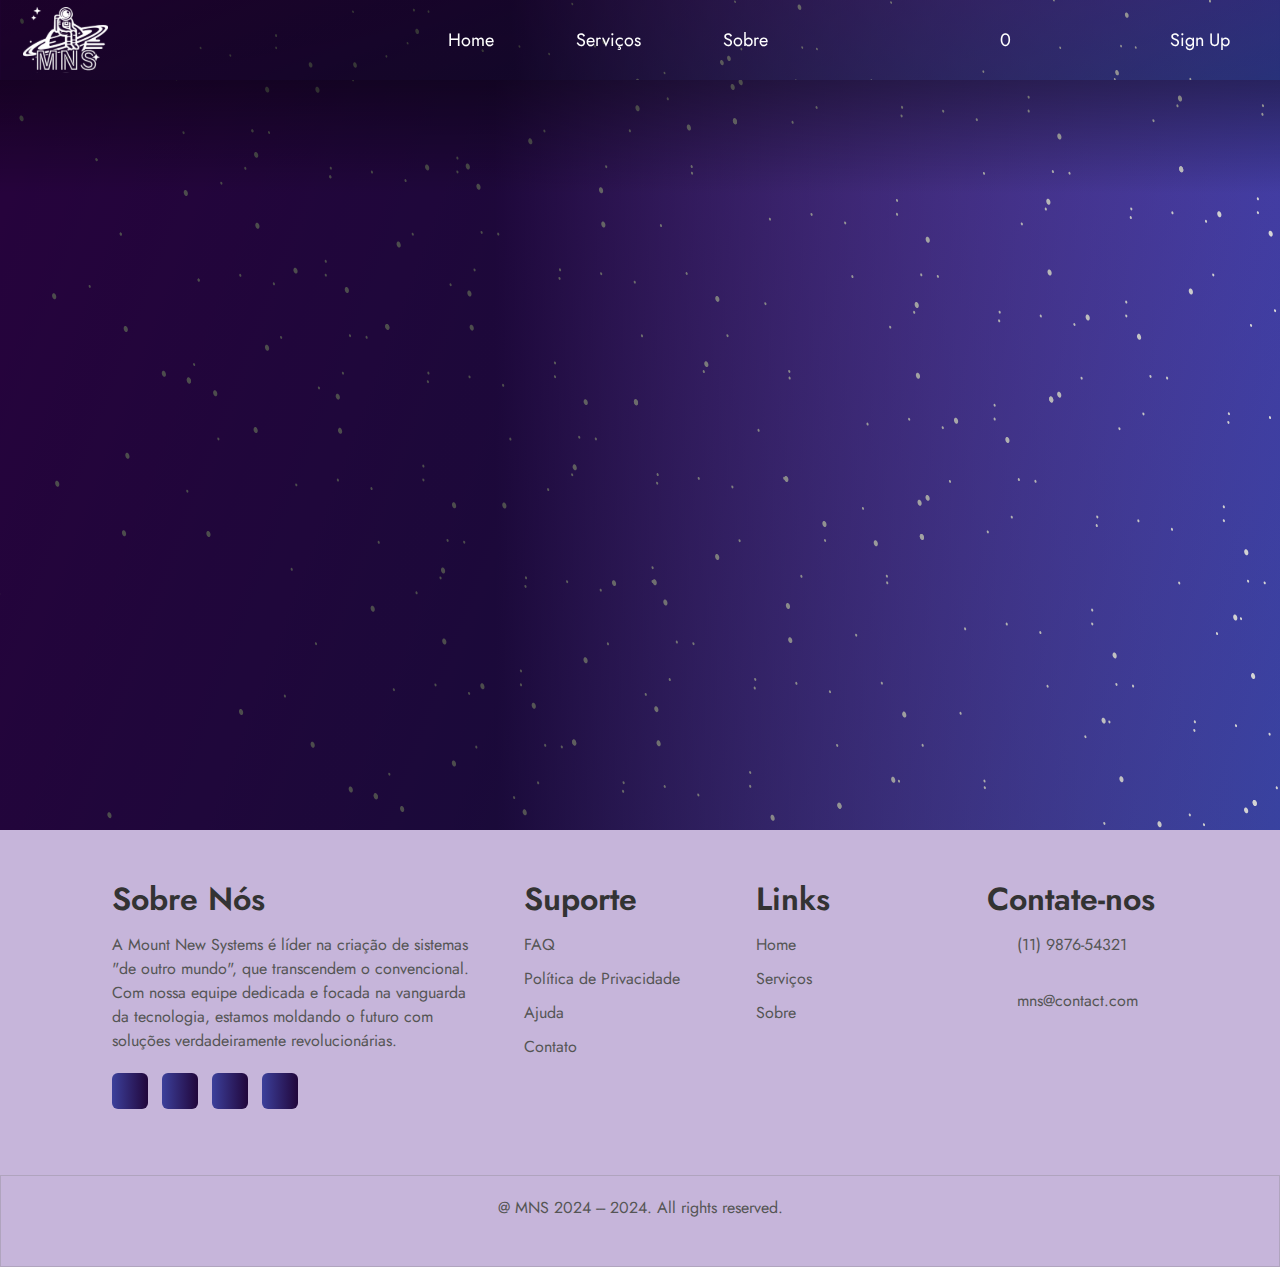
==== screens/home/index.html @ b26c06e7 "Commit inicial - Criação do projeto e componentes" ====
<!DOCTYPE html>
<html lang="en">
<head>
    <!-- Metadados -->
    <meta charset="UTF-8">
    <meta name="viewport" content="width=device-width, initial-scale=1.0">
    <title>MNS - Mount New Systems</title>
    <link rel="icon" type="image/x-icon" href="../../assets/icons/favicon.ico">

    <!-- Bibliotecas Externas -->
    <!-- Bootstrap -->
    <link href="https://cdn.jsdelivr.net/npm/bootstrap@5.3.3/dist/css/bootstrap.min.css" rel="stylesheet" integrity="sha384-QWTKZyjpPEjISv5WaRU9OFeRpok6YctnYmDr5pNlyT2bRjXh0JMhjY6hW+ALEwIH" crossorigin="anonymous">
    <script src="https://cdn.jsdelivr.net/npm/bootstrap@5.3.3/dist/js/bootstrap.bundle.min.js" integrity="sha384-YvpcrYf0tY3lHB60NNkmXc5s9fDVZLESaAA55NDzOxhy9GkcIdslK1eN7N6jIeHz" crossorigin="anonymous"></script>

    <!-- Meus Estilos -->
    <link rel="stylesheet" href="../../style/home/style.css">
    <link rel="stylesheet" href="../../style/header.css">
    <link rel="stylesheet" href="../../style/footer.css">

    <!-- Meus Componentes -->
    <script defer src="../../components/header.js"></script>
    <script defer src="../../components/footer.js"></script>

    <!-- Meus Scripts -->
    <script defer src="../../scripts/hamburguer.js"></script>
    <script defer src="../../scripts/cart-count.js"></script>
    <script defer src="../../scripts/login.js"></script>

    <!-- Estilos Importados -->
    <!-- Estilos da biblioteca Font Awesome (ICONS) -->
    <link rel="stylesheet" href="https://cdnjs.cloudflare.com/ajax/libs/font-awesome/6.5.2/css/all.min.css" integrity="sha512-SnH5WK+bZxgPHs44uWIX+LLJAJ9/2PkPKZ5QiAj6Ta86w+fsb2TkcmfRyVX3pBnMFcV7oQPJkl9QevSCWr3W6A==" crossorigin="anonymous" referrerpolicy="no-referrer" />
    <!-- Google Fontes -->
    <link rel="preconnect" href="https://fonts.googleapis.com">
    <link rel="preconnect" href="https://fonts.gstatic.com" crossorigin>
    <!-- Family-Font: Jost -->
    <link href="https://fonts.googleapis.com/css2?family=Jost:ital,wght@0,100..900;1,100..900&display=swap" rel="stylesheet">
    <!-- Google Icons -->
    <link rel="stylesheet" href="https://fonts.googleapis.com/css2?family=Material+Symbols+Outlined:opsz,wght,FILL,GRAD@20..48,100..700,0..1,-50..200"/>  
</head>
<body>
    <main-header></main-header>
    <main class="hero">

    </main>
    <main-footer></main-footer>
</body>
</html>
---- style/home/style.css ----
/* Reset CSS */
* {
    margin: 0;
    padding: 0;
    font-family: "Jost", sans-serif;
}

/* Estilos da Seção Hero */
.hero {
    height: calc(100vh - 70px);
    background: center / cover no-repeat url('../../assets/big-wallpaper.svg');
}
---- style/header.css ----
/* Estilos Gerais */
a {
    font-family: "Jost", sans-serif;
    text-decoration: none;
}

/* Estilos do Cabeçalho */
.header {
    background: center / cover no-repeat url('../../assets/wallpaper.svg');
    padding-inline: 16px;
    margin: 0;
    padding: 0;
}

.nav {
    max-width: 1280px;
    height: 80px;
    margin-inline: auto;
    display: flex;
    justify-content: space-between;
    align-items: center;
}

.logo {
    left: 18px;
    position: absolute;
}

.logo img{
    width: 85px;
    height: auto;
    margin: 5px;
}

.nav-list{
    display: flex;
    gap: 32px;
    list-style: none;
    align-items: center;
    padding-top: 16px;
}

.nav-list a {
    font-size: 18px;
    color: white;
    padding-block: 16px;
    text-decoration: none;
}

.nav-list a:hover {
    font-size: 18px;
    color: #ebb8fa;
    padding-block: 16px;
}

.hamburguer {
    display: none;
    border: none;
    background: none;
    border-top: 3px solid white;
    cursor: pointer;
    position: absolute;
    right: 18px;
}

.hamburguer::before,
.hamburguer::after {
    content: " ";
    display: block;
    width: 30px;
    height: 3px;
    margin-top: 5px;
    background: white;
    position: relative;
    transition: 0.3s;
}

/* Estilos Responsivos */
@media (min-width: 751px) {
    .text-center{      
        position: absolute;
        width: 25%;
        justify-content: space-between;
        left: 35%;
        display: flex;
    }

    .text-end{ 
        right: 50px;
        text-align: justify;
        display: flex;
        position: absolute;
        justify-content: space-between;
        width: 18%;
    }
}

@media (max-width: 750px) {
    .hamburguer {
        display: block;
        z-index: 1;
    }

    .nav-list {
        position: fixed;
        top: 0;
        left: 0;
        width: 100vw;
        height: 100vh;
        background: center / cover no-repeat url('../../assets/big-wallpaper.svg');
        clip-path: circle(100px at 90% -15%);
        transition: 1s ease-out;
        flex-direction: column;
        justify-content: space-around;
        align-items: center;
        gap: 0;
        pointer-events: none;
    }

    .nav-list a {
        font-size: 24px;
        opacity: 0;
    }

    .nav-list li {
        text-align: center;
    }

    .nav-list li:nth-child(1) a {
        transition: 0.5s 0.2s;
    }

    .nav-list li:nth-child(2) a {
        transition: 0.5s 0.4s;
    }

    .nav-list li:nth-child(3) a {
        transition: 0.5s 0.6s;
    }

    /* Estilos Ativos */
    .nav.active .nav-list{
        clip-path: circle(1500px at 90% -15%);
        pointer-events: all;
    }

    .nav.active .nav-list a {
        opacity: 1;
    }

    .nav.active .hamburguer {
        position: fixed;
        top: 26px;
        right: 16px;
        border-top-color: transparent;
    }

    .nav.active .hamburguer::before {
        transform: rotate(135deg);
    }

    .nav.active .hamburguer::after {
        transform: rotate(-135deg);
        top: -7px;
    }
}
---- style/footer.css ----
/* Estilos para o rodapé */
footer {
    padding: 50px 100px;
    background: #C6B5DA;
    position: relative;
    height: auto;
}

footer ul {
    padding-left: 0px;
}

footer .container {
    width: 100%;
    display: grid;
    grid-template-columns: 2fr 1fr 1fr 1fr;
    grid-gap: 50px;
}

footer .container .sec h2 {
    position: relative;
    color: #333;
    font-weight: 600;
    margin-bottom: 15px;    
}

footer .container .sec p {
    color: #555;
}

footer .container .sci {
    margin-top: 20px;
    display: grid;
    grid-template-columns: repeat(4,50px);
}

footer .container .sci li {
    list-style: none; 
}

footer .container .sci li a {
    width: 36px;
    height: 36px;
    background-image: linear-gradient(to right, #3c409b, #21063b);
    display: grid;
    align-content: center;
    justify-content: center;
    text-decoration: none;
    border-radius: 6px;
}

footer .container .sci li a i {
    color: #fff;
    font-size: 20px; 
}

footer .container .quicklinks ul li {
    list-style: none;
}

footer .container .quicklinks ul li a {
    color: #555;
    text-decoration: none;
    margin-bottom: 10px;
    display: inline-block;
}

footer .container .contact .info {
    position: relative;
}

footer .container .contact .info li {
    display: grid;
    grid-template-columns: 30px 1fr;
    margin-bottom: 16px;
}

footer .container .contact .info li span {
    color: #555;
    font-size: 20px;
}

footer .container .contact .info li a {
    color: #555;
    text-decoration: none;
}

/* Estilos para o texto de direitos autorais */
.copyrightText {
    width: 100%;
    background: #C6B5DA;
    padding: 20px 100px 30px;
    text-align: center;
    color: #555;
    border: 1px solid rgba(130, 130, 130, 0.318);
}

/* Media queries */
@media (max-width: 991px) {
    footer {
        padding: 40px;
    }

    footer .container {
        width: 100%;
        display: grid;
        grid-template-columns: repeat(2,1fr);
        grid-gap: 20px;
    }

    .copyrightText {
        padding: 20px 40px 30px;
    }
}

@media (max-width: 768px) {
    footer .container {
        width: 100%;
        display: grid;
        grid-template-columns: repeat(1,1fr);
        grid-gap: 20px;
    }

    footer .container .sec .aboutus {
        padding-left: 40;
    }

}
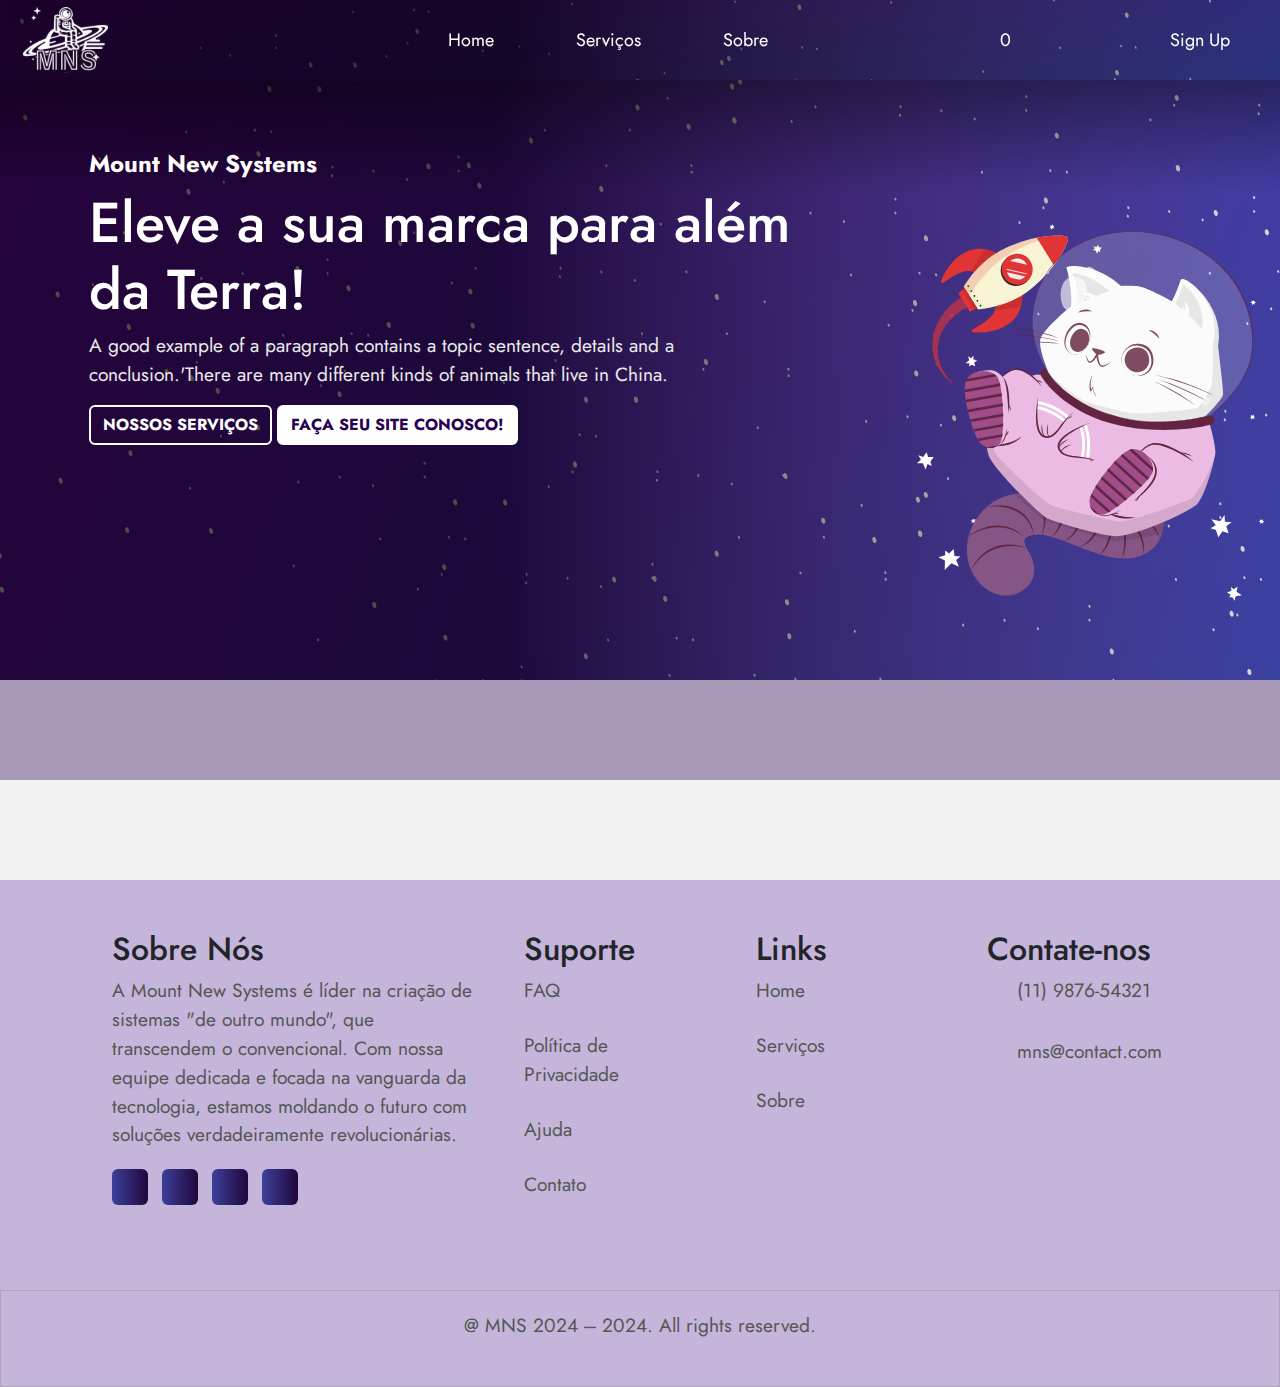
==== commit 8aae8914: "mudanças" ====
--- a/screens/home/index.html
+++ b/screens/home/index.html
@@ -16,6 +16,7 @@
     <link rel="stylesheet" href="../../style/home/style.css">
     <link rel="stylesheet" href="../../style/header.css">
     <link rel="stylesheet" href="../../style/footer.css">
+    <link rel="stylesheet" href="../../style/patterns.css">
 
     <!-- Meus Componentes -->
     <script defer src="../../components/header.js"></script>
@@ -39,8 +40,27 @@
 </head>
 <body>
     <main-header></main-header>
-    <main class="hero">
+    <section id="hero">
+        <div class="container">
+            <div class="row">
+                <div class="col-md-8 col-sm-12">
+                    <h5 class="h-white"><strong>Mount New Systems</strong></h5>
+                    <h1 class="h-white">Eleve a sua marca para além da Terra!</h1>
+                    <p class="p-white">A good example of a paragraph contains a topic sentence, details and a conclusion.'There are many different kinds of animals that live in China.</p>                     
+                    <a href="../servicos/index.html" class="btn btn-transparent" role="button"><b>NOSSOS SERVIÇOS</b></a>
+                    <a href="#" class="btn btn-white" role="button"><b>FAÇA SEU SITE CONOSCO!</b></a>
+                </div>
+                <div class="col-md-4 col-sm-12">
+                    <img src="../../assets/white-cat-astronaut.svg" alt="Gatinho Astronauta Branco">
+                </div>
+            </div>
+        </section>
+        <section id="destaques">
 
+        </section>
+        <section id="beneficios">
+
+        </section>
     </main>
     <main-footer></main-footer>
 </body>
--- a/style/home/style.css
+++ b/style/home/style.css
@@ -6,7 +6,20 @@
 }
 
 /* Estilos da Seção Hero */
-.hero {
-    height: calc(100vh - 70px);
+#hero {
     background: center / cover no-repeat url('../../assets/big-wallpaper.svg');
 }
+
+h1 {
+    margin-top: 10px;
+}
+
+
+#destaques {
+    margin-top: -145px;
+    background-color: #A798B8;
+}
+
+#beneficios {
+    background-color: #F2F2F2;
+}
--- a/style/header.css
+++ b/style/header.css
@@ -6,7 +6,7 @@
 
 /* Estilos do Cabeçalho */
 .header {
-    background: center / cover no-repeat url('../../assets/wallpaper.svg');
+    background: center / cover no-repeat url('../assets/wallpaper.svg');
     padding-inline: 16px;
     margin: 0;
     padding: 0;
--- a/style/patterns.css
+++ b/style/patterns.css
@@ -0,0 +1,122 @@
+/* Variáveis */
+:root {
+    /* Color Headings */
+    --black: #252525;
+    --white: #ffff;
+    --dark-purple: #290151;
+    --light-purple: #9A7AF1;
+
+    /* Color Sections */
+    --marker-section-purple: #7E04A9;
+    --emphasis-section-purple: #BD00FF;
+
+    /* Color Common Text */
+    --common-text-black: #707070;
+    --common-text-white: #EBEBEB;
+}
+
+/* Estilos padrão de Texto */
+h1 {
+    font-size: 3.5rem;
+}
+
+h2 {
+    font-size: 2.5rem;
+}
+
+h3 {
+    font-size: 2.0rem;
+}
+
+h4 {
+    font-size: 1.7rem;
+}
+
+h5 {
+    font-size: 1.5rem;
+}
+
+h6 {
+    font-size: 1.2rem;
+}
+
+p {
+    font-size: 1.2rem;
+}
+
+/* Cores para Texto */
+.p-white {
+    color: var(--common-text-white);
+}
+
+.p-black {
+    color: var(--common-text-black);
+}
+
+.h-black {
+    color: var(--black);
+}
+
+.h-white {
+    color: var(--white);
+}
+
+.h-dark-purple {
+    color: var(--dark-purple);
+}
+
+.h-light-purple {
+    color: var(--light-purple);
+}
+
+.h-marker-purple {
+    color: var(--marker-section-purple);
+}
+
+.h-emphasis-puple {
+    color: var(--emphasis-section-purple);
+}
+
+/* Estilos padrão de Espaçamento */
+section {
+    padding: 50px 6%;
+    min-height: 10px;
+}
+
+#hero {
+    padding: 150px 6%;
+    min-height: 70vh;
+}
+
+/* Estilos padrão de Botão */
+.btn {
+    -webkit-transition: background .2s ease-in-out, border .2s ease-in-out;
+    -moz-transition: background .2s ease-in-out, border .2s ease-in-out;
+    -o-transition: background .2s ease-in-out, border .2s ease-in-out;
+    transition: background .2s ease-in-out, border .2s ease-in-out;
+    border: 2px solid;
+}
+
+.btn-transparent {
+    background: transparent;
+    color: var(--white);
+    border: 2px solid var(--white);
+}
+
+    .btn-transparent:hover {
+        color: var(--white);
+        background-color: rgba(255,255,255,0.2);
+        border: 2px solid var(--white);
+    }
+
+.btn-white {
+    background: var(--white);
+    color: var(--dark-purple);
+    border: 2px solid var(--white);
+}
+    
+    .btn-white:hover {
+        color: var(--dark-purple);
+        background-color: rgba(255, 255, 255, 0.79);
+        border: 2px solid rgb(208, 208, 208);
+    }
